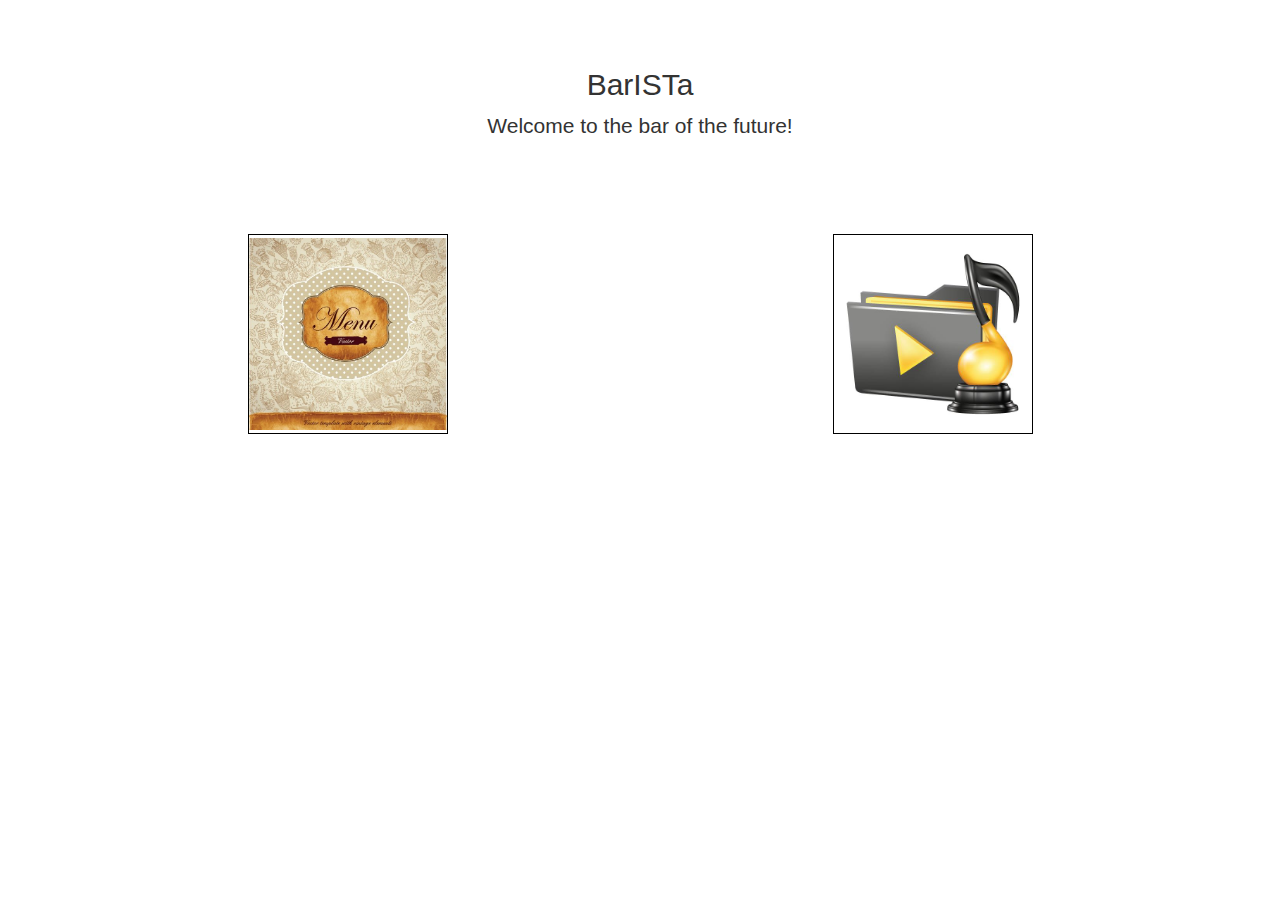
==== index.html @ 4f8f3538 "Arranges the contents in a more dynamic way vertical wise." ====
<!DOCTYPE html>
<html lang="en">
  <head>
    <meta charset="utf-8">
    <meta http-equiv="X-UA-Compatible" content="IE=edge">
    <meta name="viewport" content="width=device-width, initial-scale=1">
    <!-- The above 3 meta tags *must* come first in the head; any other head content must come *after* these tags -->
    <title>Home</title>

    <!-- Bootstrap -->
    <link href="css/bootstrap.min.css" rel="stylesheet">

    <!-- Custom css-->
    <link href="css/mystyles.css" rel="stylesheet">

  </head>
  <body>

  	<!-- header -->
  	<header class="jumbotron">
        <div class="container">
            <div class="row row-header">
                <div class="col-xs-12">
                	<div class="text-horiz-align small-height">
	                    <h2>BarISTa</h2>
	                    <p>Welcome to the bar of the future!</p>
                    </div>
                </div>
            </div>
        </div>
    </header>

    <!-- menu or music -->
    <div class="container">
    	<div class="row row-content">
    		<div class="col-xs-6">
    			<div class="center-horiz-div"><a href="bar_menu.html"><div id="bar_menu"></div></a></div>
    		</div>
    		<div class="col-xs-6">
    			<div class="center-horiz-div"><a href="#"><div id="music_option"></div></a></div>
    		</div>

    	</div>
    </div>

    <!-- jQuery (necessary for Bootstrap's JavaScript plugins) -->
    <script src="js/jquery-2.2.2.min.js"></script>
    <!-- Include all compiled plugins (below), or include individual files as needed -->
    <script src="js/bootstrap.min.js"></script>
  </body>
</html>
---- css/mystyles.css ----
html, body{
    height: 100%;
}
.jumbotron{
	background-color: #ffffff;
}

/* horizontal aligment */
.center-horiz-div{
	width: fit-content;
    margin: 0 auto;
}
.text-horiz-align{
	text-align: center;
}

/* vertical alignement */
.outer-vertically-align{
    display: flex;
    justify-content: center;
}
.inner-vertically-align{
    align-self: center;
}

/* relative vertical fills */
.vertical-fill{
    height: 100%;
}
.almost-vertical-fill{
    height: 95%;
}
.three-quarters-vertical-fill{
	height: 75%;
}
.small-height{
    height: 10%;
}

/* blocks inline */
.inline{
	display: inline-block;
}

/* home screen */
#bar_menu{
    background:url(../img/menu_logo.png) no-repeat center center;
    background-size: contain;
	height:200px;
	width:200px;
	border:1px solid black;
}
#music_option{
    background:url(../img/music_logo.jpg) no-repeat center center;
    background-size: contain;
	height:200px;
	width:200px;
	border:1px solid black;
}

/* bar menu screen */
#food_menu{
    background:url(../img/food_menu_logo.jpeg) no-repeat center center;
    background-size: contain;
	height:200px;
	width:200px;
	border:1px solid black;
}
#drinks_menu{
    background:url(../img/drinks_menu_logo.jpeg) no-repeat center center;
    background-size: contain;
	height:200px;
	width:200px;
	border:1px solid black;
}

/* food menu*/
.side-bar{
    margin-top: 10px;
    padding-left: 10px;
    border: 1px solid black; 
    border-radius: 25px;
}
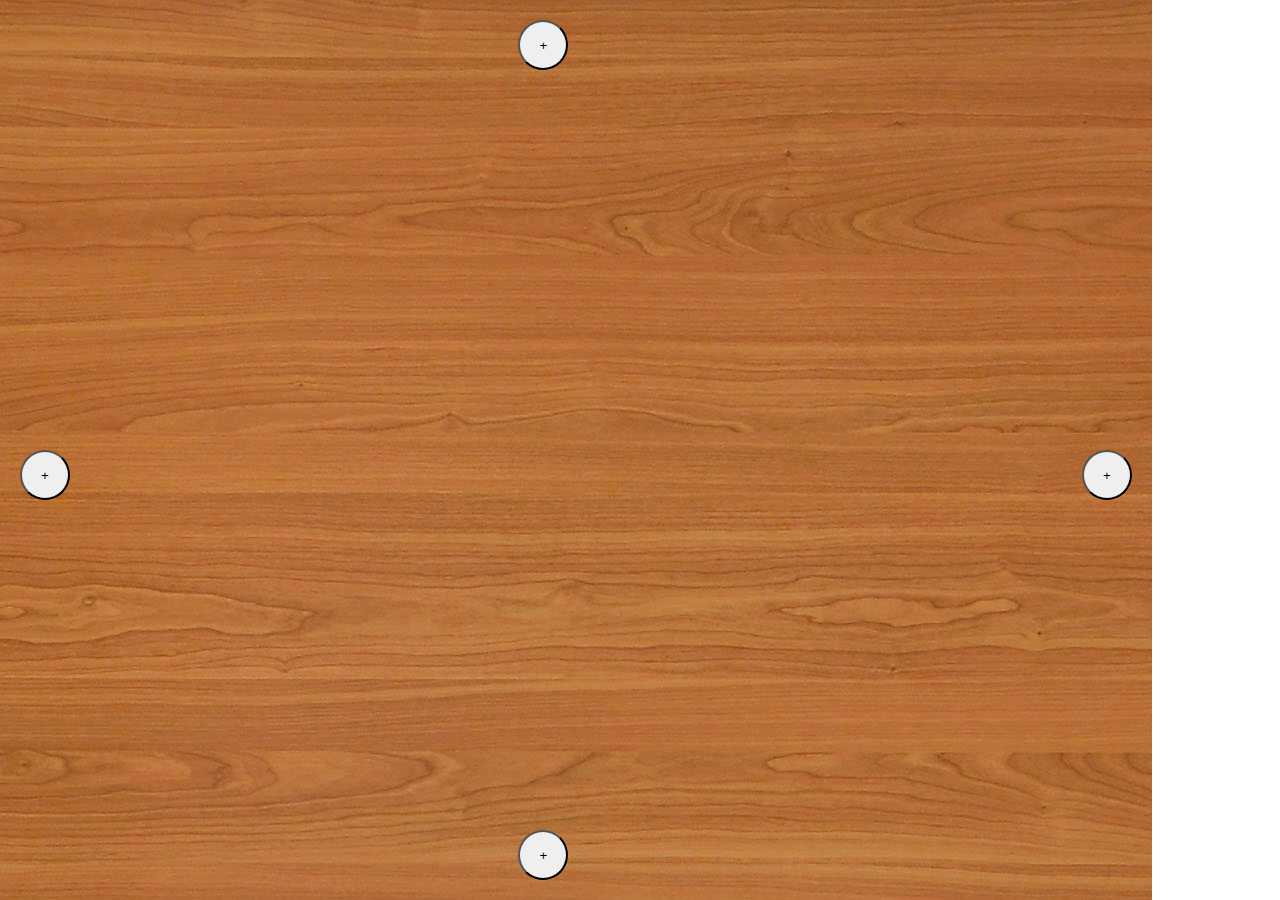
==== commit e1c7323c: "Add rotation and exit buttons to the window" ====
--- a/index.html
+++ b/index.html
@@ -1,51 +1,57 @@
 <!DOCTYPE html>
-<html lang="en">
+<html>
   <head>
     <meta charset="utf-8">
-    <meta http-equiv="X-UA-Compatible" content="IE=edge">
-    <meta name="viewport" content="width=device-width, initial-scale=1">
-    <!-- The above 3 meta tags *must* come first in the head; any other head content must come *after* these tags -->
-    <title>Home</title>
+    <title>BarISTa</title>
 
-    <!-- Bootstrap -->
-    <link href="css/bootstrap.min.css" rel="stylesheet">
-
-    <!-- Custom css-->
-    <link href="css/mystyles.css" rel="stylesheet">
-
+    <link rel="stylesheet" type="text/css" href="css/table.css">
   </head>
   <body>
-
-  	<!-- header -->
-  	<header class="jumbotron">
-        <div class="container">
-            <div class="row row-header">
-                <div class="col-xs-12">
-                	<div class="text-horiz-align small-height">
-	                    <h2>BarISTa</h2>
-	                    <p>Welcome to the bar of the future!</p>
-                    </div>
-                </div>
-            </div>
-        </div>
-    </header>
-
-    <!-- menu or music -->
-    <div class="container">
-    	<div class="row row-content">
-    		<div class="col-xs-6">
-    			<div class="center-horiz-div"><a href="bar_menu.html"><div id="bar_menu"></div></a></div>
-    		</div>
-    		<div class="col-xs-6">
-    			<div class="center-horiz-div"><a href="#"><div id="music_option"></div></a></div>
-    		</div>
-
-    	</div>
+    <div id="table" class="container">
+      <button id="topButton" class="newWindowButton">+</button>
+      <button id="bottomButton" class="newWindowButton">+</button>
+      <button id="leftButton" class="newWindowButton">+</button>
+      <button id="rightButton" class="newWindowButton">+</button>
     </div>
 
-    <!-- jQuery (necessary for Bootstrap's JavaScript plugins) -->
+<script id="windowTemplate" type="text/template">
+    <div class="window">
+      <div class="windowHandle">
+        <button class="exitButton">X</button>
+        <button class="rotateButton" style="float: right;">ROT</button>
+      </div>
+      <iframe id="windowiframe" scrolling="no" src="home.html"></iframe>
+    </div>
+</script>
+
     <script src="js/jquery-2.2.2.min.js"></script>
-    <!-- Include all compiled plugins (below), or include individual files as needed -->
+    <script src="js/jquery-ui.min.js"></script>
+
     <script src="js/bootstrap.min.js"></script>
+    <script src="js/jquery.transform2d.js">    </script>
+    <script type="text/javascript">
+     $(".newWindowButton").click(function(event) {
+          var scale = 0.6;
+
+          $("#table").append($("#windowTemplate").html());
+
+          $(".window").css('transform', 'scale(' + scale + ')');
+
+          var limits = [0,0,$("#table").width() - $(".window").width() * scale,$("#table").height() - $(".window").height() * scale];
+
+          $(".window").draggable({
+            iframeFix : true,
+            containment: limits//[0,0, $(this).parent().width() - $(this).width()*5 , $(this).parent().height()  - $(this).height()*2]
+          });
+          $(".exitButton").click(function(event) {
+            $(this).parent().parent().remove();
+          });
+          $(".rotateButton").click(function(event) {
+            $(this).parent().parent().animate({'transform': '+=rotate(90deg)'});
+          });
+      });
+
+
+    </script>
   </body>
 </html>
--- a/css/table.css
+++ b/css/table.css
@@ -0,0 +1,46 @@
+#table{
+  background: url("../images/table.jpg");
+  position: absolute;
+  top: 0; right: 0; bottom: 0; left: 0;
+  width: 90%;
+  height: 100%;
+}
+
+#topButton{
+  top: 20px; left: 45%;
+}
+
+#bottomButton{
+  bottom: 20px; left: 45%;
+}
+
+#leftButton{
+  top: 50%; left: 20px;
+}
+
+#rightButton{
+  top: 50%; right: 20px;
+}
+
+.newWindowButton{
+  position: absolute;
+  width: 50px;
+  height: 50px;
+  border-radius: 50%;
+}
+
+.window{
+  display: inline-block;
+  margin: 0 auto;
+}
+
+.windowHandle{
+  background-color: grey;
+}
+
+iframe{
+  border: 0;
+  width: 550px;
+  height: 420px;
+  overflow: hidden;
+}
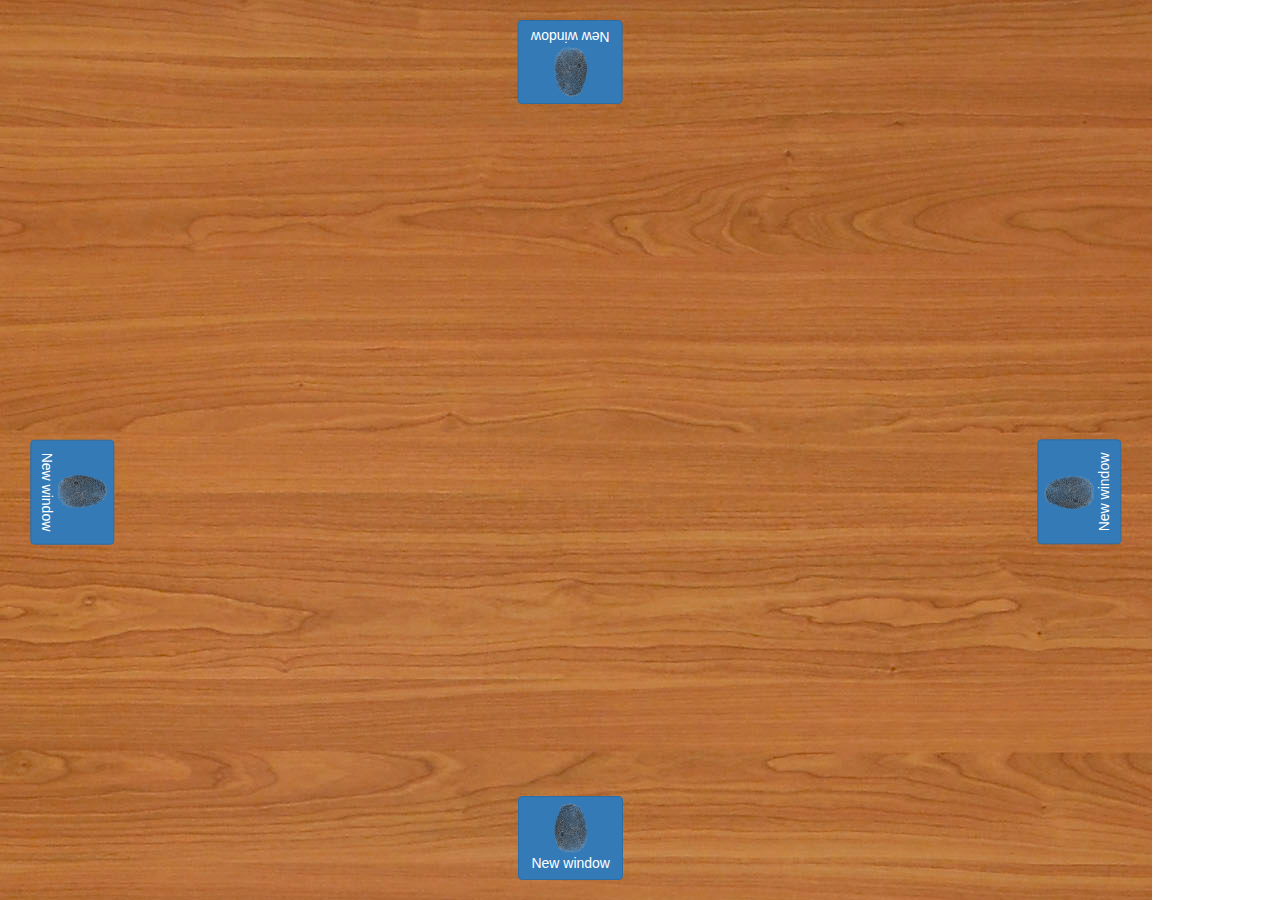
==== commit 79aae1e8: "Style: Make new window buttons more appealing" ====
--- a/index.html
+++ b/index.html
@@ -5,49 +5,56 @@
     <title>BarISTa</title>
 
     <link rel="stylesheet" type="text/css" href="css/table.css">
+    <link href="css/bootstrap.min.css" rel="stylesheet">
   </head>
   <body>
     <div id="table" class="container">
-      <button id="topButton" class="newWindowButton">+</button>
-      <button id="bottomButton" class="newWindowButton">+</button>
-      <button id="leftButton" class="newWindowButton">+</button>
-      <button id="rightButton" class="newWindowButton">+</button>
+      <button type="button" id="topButton" class="btn btn-primary newWindowButton"><img class="fingerprintImg" src="img/fingerprint.png" />New window</button>
+      <button type="button" id="bottomButton" class="btn btn-primary newWindowButton"><img class="fingerprintImg" src="img/fingerprint.png" />New window</button>
+      <button type="button" id="leftButton" class="btn btn-primary newWindowButton"><img class="fingerprintImg" src="img/fingerprint.png" />New window</button>
+      <button type="button" id="rightButton" class="btn btn-primary newWindowButton"><img class="fingerprintImg" src="img/fingerprint.png" />New window</button>
     </div>
 
 <script id="windowTemplate" type="text/template">
-    <div class="window">
-      <div class="windowHandle">
-        <button class="exitButton">X</button>
-        <button class="rotateButton" style="float: right;">ROT</button>
+    <div class="windowDraggable">
+      <div class="window">
+        <div class="windowHandle">
+          <button class="exitButton">X</button>
+          <button class="rotateButton" style="float: right;">ROT</button>
+        </div>
+        <iframe class="windowiframe" scrolling="no" src="home.html"></iframe>
       </div>
-      <iframe id="windowiframe" scrolling="no" src="home.html"></iframe>
-    </div>
+    <div>
 </script>
 
+    <!-- jQuery -->
     <script src="js/jquery-2.2.2.min.js"></script>
+    <!-- jQuery UI -->
     <script src="js/jquery-ui.min.js"></script>
+    <!-- bootstrap -->
+    <script src="js/bootstrap.min.js"></script>
+    <!-- jQuery plugin to use transforms easily -->
+    <script src="js/jquery.transform2d.js">    </script>
 
-    <script src="js/bootstrap.min.js"></script>
-    <script src="js/jquery.transform2d.js">    </script>
     <script type="text/javascript">
      $(".newWindowButton").click(function(event) {
           var scale = 0.6;
 
-          $("#table").append($("#windowTemplate").html());
+          var newWindow = $($("#windowTemplate").html()).appendTo('#table');
+          newWindow.css('transform', 'scale(' + scale + ')');
+          newWindow.find(".window").css({'transform': 'rotate(0deg)'});
+          var limits = [0,0, $("#table").width() - newWindow.find(".window").width() * scale, $("#table").height() - newWindow.find(".window").height() * scale];
 
-          $(".window").css('transform', 'scale(' + scale + ')');
+          newWindow.draggable({
+            iframeFix : true,
+            containment: limits
+          });
+          newWindow.find(".exitButton").click(function(event) {
+            $(this).parents(".windowDraggable").remove();
+          });
+          newWindow.find(".rotateButton").click(function(event) {
+            $(this).parents(".window").animate({'transform': '+=rotate(90deg)'});
 
-          var limits = [0,0,$("#table").width() - $(".window").width() * scale,$("#table").height() - $(".window").height() * scale];
-
-          $(".window").draggable({
-            iframeFix : true,
-            containment: limits//[0,0, $(this).parent().width() - $(this).width()*5 , $(this).parent().height()  - $(this).height()*2]
-          });
-          $(".exitButton").click(function(event) {
-            $(this).parent().parent().remove();
-          });
-          $(".rotateButton").click(function(event) {
-            $(this).parent().parent().animate({'transform': '+=rotate(90deg)'});
           });
       });
 
--- a/css/table.css
+++ b/css/table.css
@@ -1,13 +1,19 @@
+body{
+  overflow: hidden;
+}
+
 #table{
-  background: url("../images/table.jpg");
+  background: url("../img/table.jpg");
   position: absolute;
   top: 0; right: 0; bottom: 0; left: 0;
   width: 90%;
   height: 100%;
+  margin: 0;
 }
 
 #topButton{
   top: 20px; left: 45%;
+  transform: rotate(180deg);
 }
 
 #bottomButton{
@@ -16,20 +22,28 @@
 
 #leftButton{
   top: 50%; left: 20px;
+  transform: rotate(90deg);
 }
 
 #rightButton{
   top: 50%; right: 20px;
+  transform: rotate(-90deg);
 }
 
 .newWindowButton{
   position: absolute;
-  width: 50px;
+  border: 10px white solid;
+}
+
+.fingerprintImg{
   height: 50px;
-  border-radius: 50%;
+  display: block;
+  margin-left: auto;
+  margin-right: auto
 }
 
 .window{
+  position: absolute;
   display: inline-block;
   margin: 0 auto;
 }
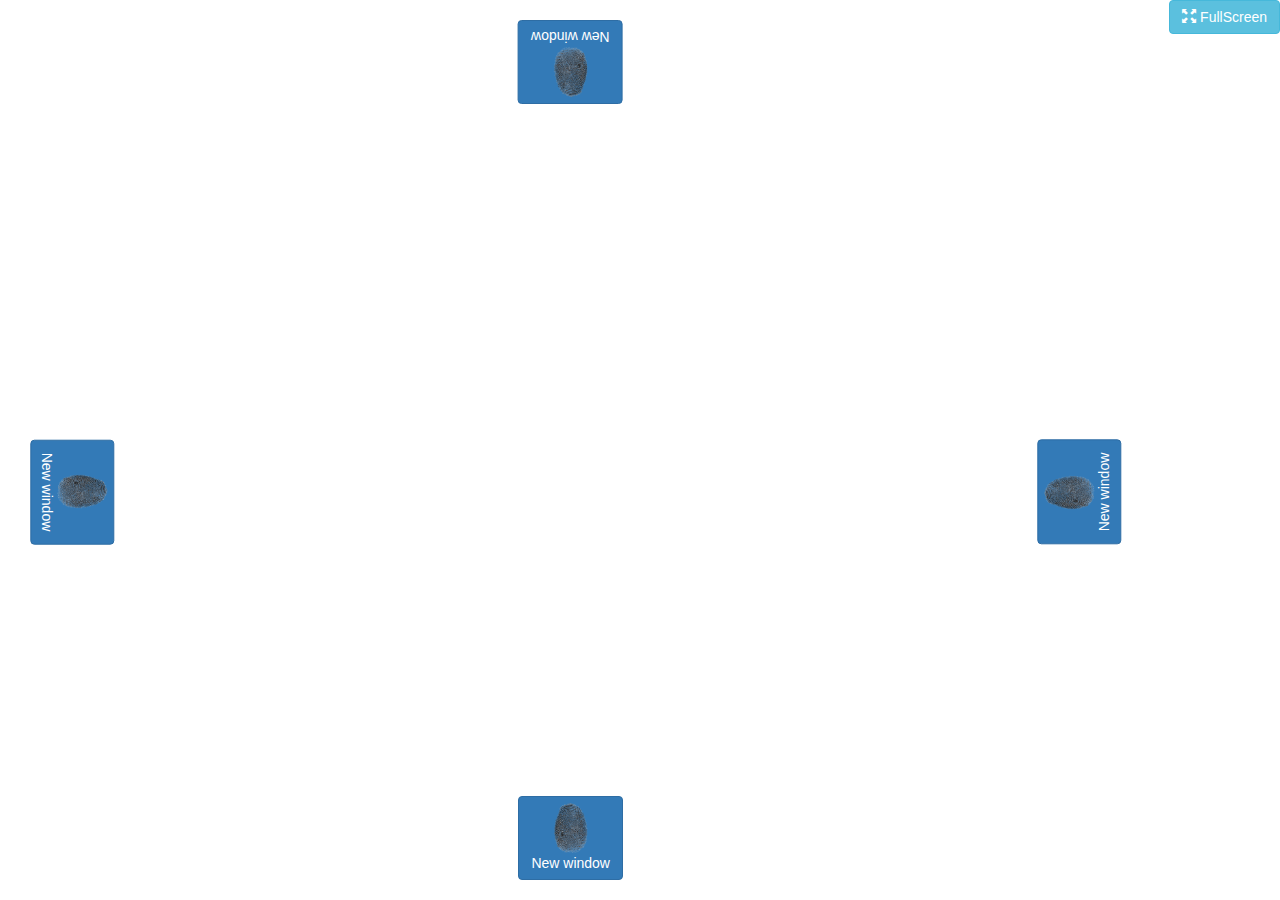
==== commit 0b88a2fc: "Add a fullscreen button" ====
--- a/index.html
+++ b/index.html
@@ -15,12 +15,16 @@
       <button type="button" id="rightButton" class="btn btn-primary newWindowButton"><img class="fingerprintImg" src="img/fingerprint.png" />New window</button>
     </div>
 
+    <div style="float: right;">
+      <a href="home.html" class="btn btn-info"><span class="glyphicon glyphicon-fullscreen"></span> FullScreen</a>
+    </div>
+
 <script id="windowTemplate" type="text/template">
     <div class="windowDraggable">
       <div class="window">
         <div class="windowHandle">
-          <button class="exitButton">X</button>
-          <button class="rotateButton" style="float: right;">ROT</button>
+          <button type="button" class="btn btn-danger exitButton"><span class="glyphicon glyphicon-remove"></span></button>
+          <button type="button" class="btn btn-info rotateButton" style="float: right;"><span class="glyphicon glyphicon-refresh"></span></button>
         </div>
         <iframe class="windowiframe" scrolling="no" src="home.html"></iframe>
       </div>
@@ -34,31 +38,8 @@
     <!-- bootstrap -->
     <script src="js/bootstrap.min.js"></script>
     <!-- jQuery plugin to use transforms easily -->
-    <script src="js/jquery.transform2d.js">    </script>
-
-    <script type="text/javascript">
-     $(".newWindowButton").click(function(event) {
-          var scale = 0.6;
-
-          var newWindow = $($("#windowTemplate").html()).appendTo('#table');
-          newWindow.css('transform', 'scale(' + scale + ')');
-          newWindow.find(".window").css({'transform': 'rotate(0deg)'});
-          var limits = [0,0, $("#table").width() - newWindow.find(".window").width() * scale, $("#table").height() - newWindow.find(".window").height() * scale];
-
-          newWindow.draggable({
-            iframeFix : true,
-            containment: limits
-          });
-          newWindow.find(".exitButton").click(function(event) {
-            $(this).parents(".windowDraggable").remove();
-          });
-          newWindow.find(".rotateButton").click(function(event) {
-            $(this).parents(".window").animate({'transform': '+=rotate(90deg)'});
-
-          });
-      });
-
-
-    </script>
+    <script src="js/jquery.transform2d.js"></script>
+    <!-- script to crete new windows-->
+    <script type="text/javascript" src="js/createWindow.js"></script>
   </body>
 </html>
--- a/css/table.css
+++ b/css/table.css
@@ -1,14 +1,23 @@
 body{
   overflow: hidden;
+  -webkit-touch-callout: none;
+  -webkit-user-select: none;
+  -khtml-user-select: none;
+  -moz-user-select: none;
+  -ms-user-select: none;
+  user-select: none;
+	cursor: pointer;
 }
 
 #table{
-  background: url("../img/table.jpg");
+  background: url("../img/table3.jpg");
+  background-size: cover;
   position: absolute;
   top: 0; right: 0; bottom: 0; left: 0;
   width: 90%;
   height: 100%;
   margin: 0;
+  padding: 0;
 }
 
 #topButton{
@@ -48,13 +57,17 @@
   margin: 0 auto;
 }
 
+.windowdrag{
+  border: 5px	#282828 solid;
+}
+
 .windowHandle{
   background-color: grey;
 }
 
 iframe{
   border: 0;
-  width: 550px;
-  height: 420px;
+  width: 650px;
+  height: 520px;
   overflow: hidden;
 }
